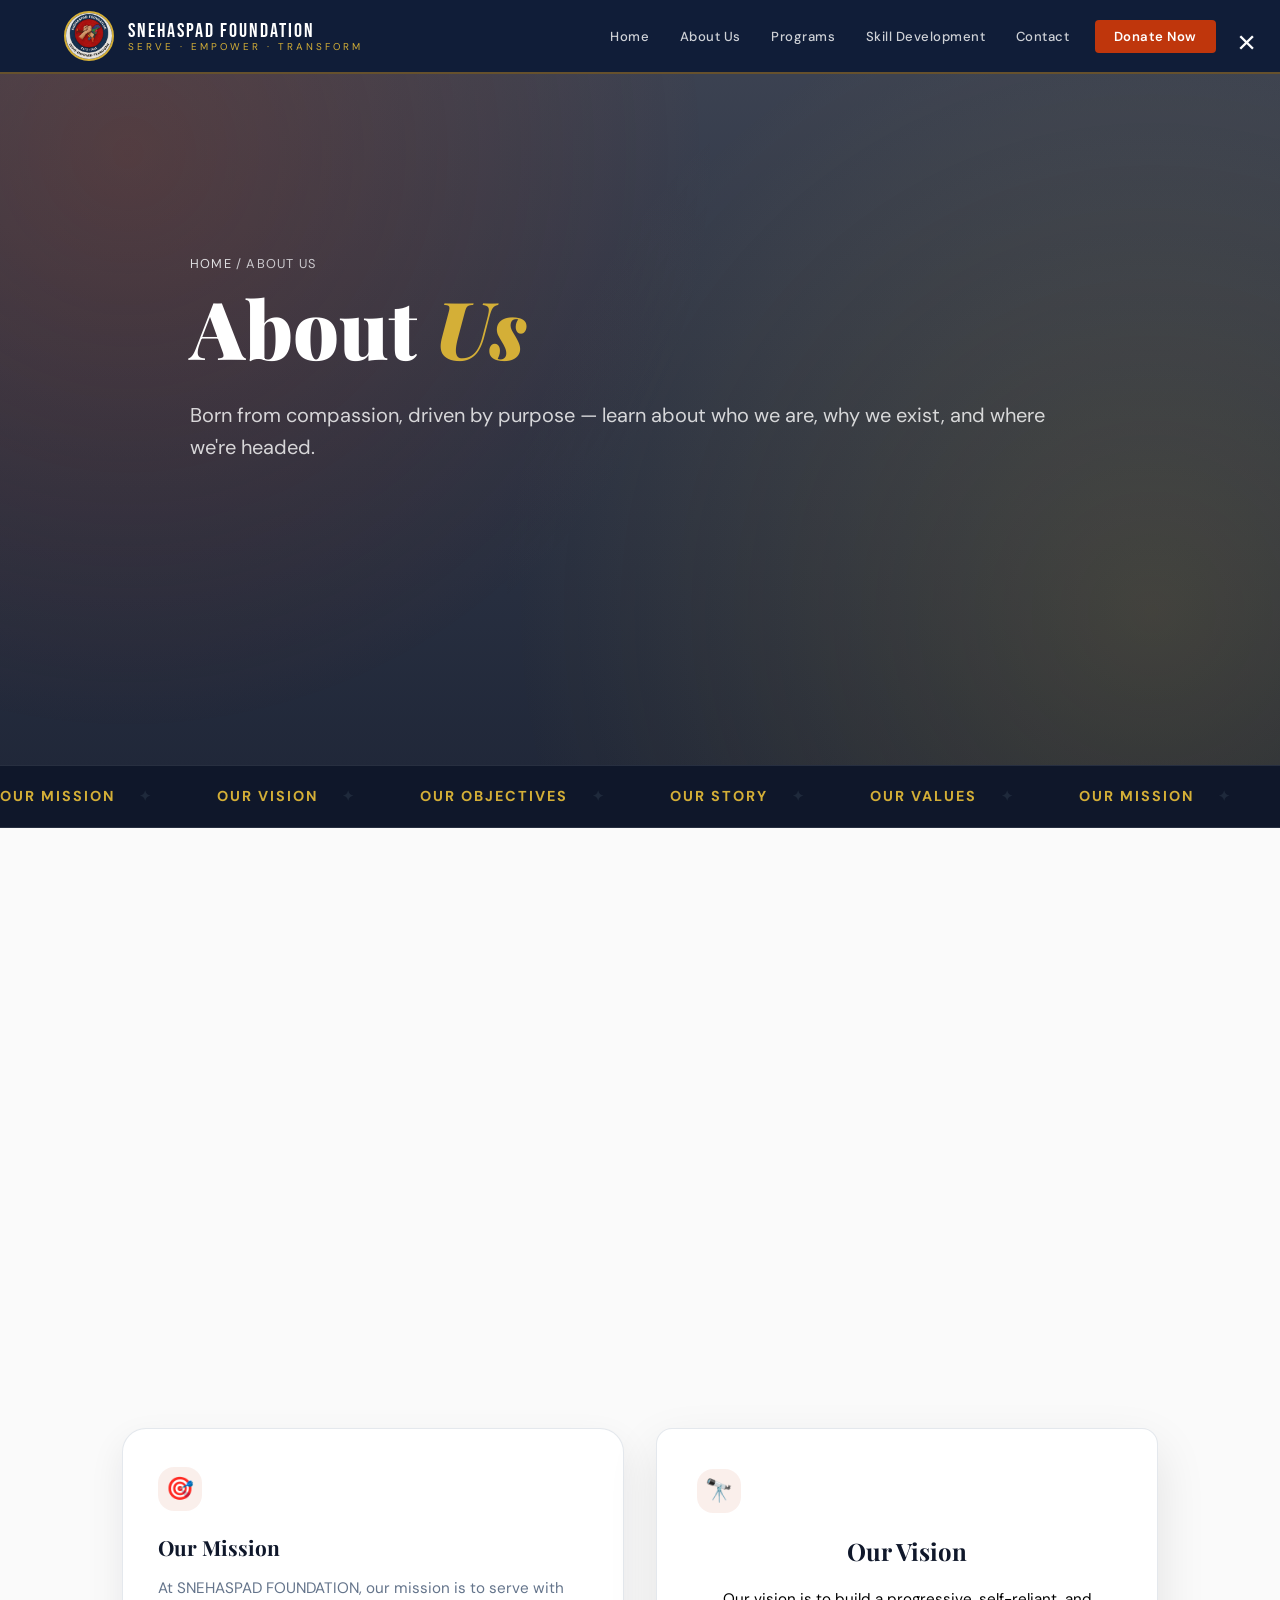
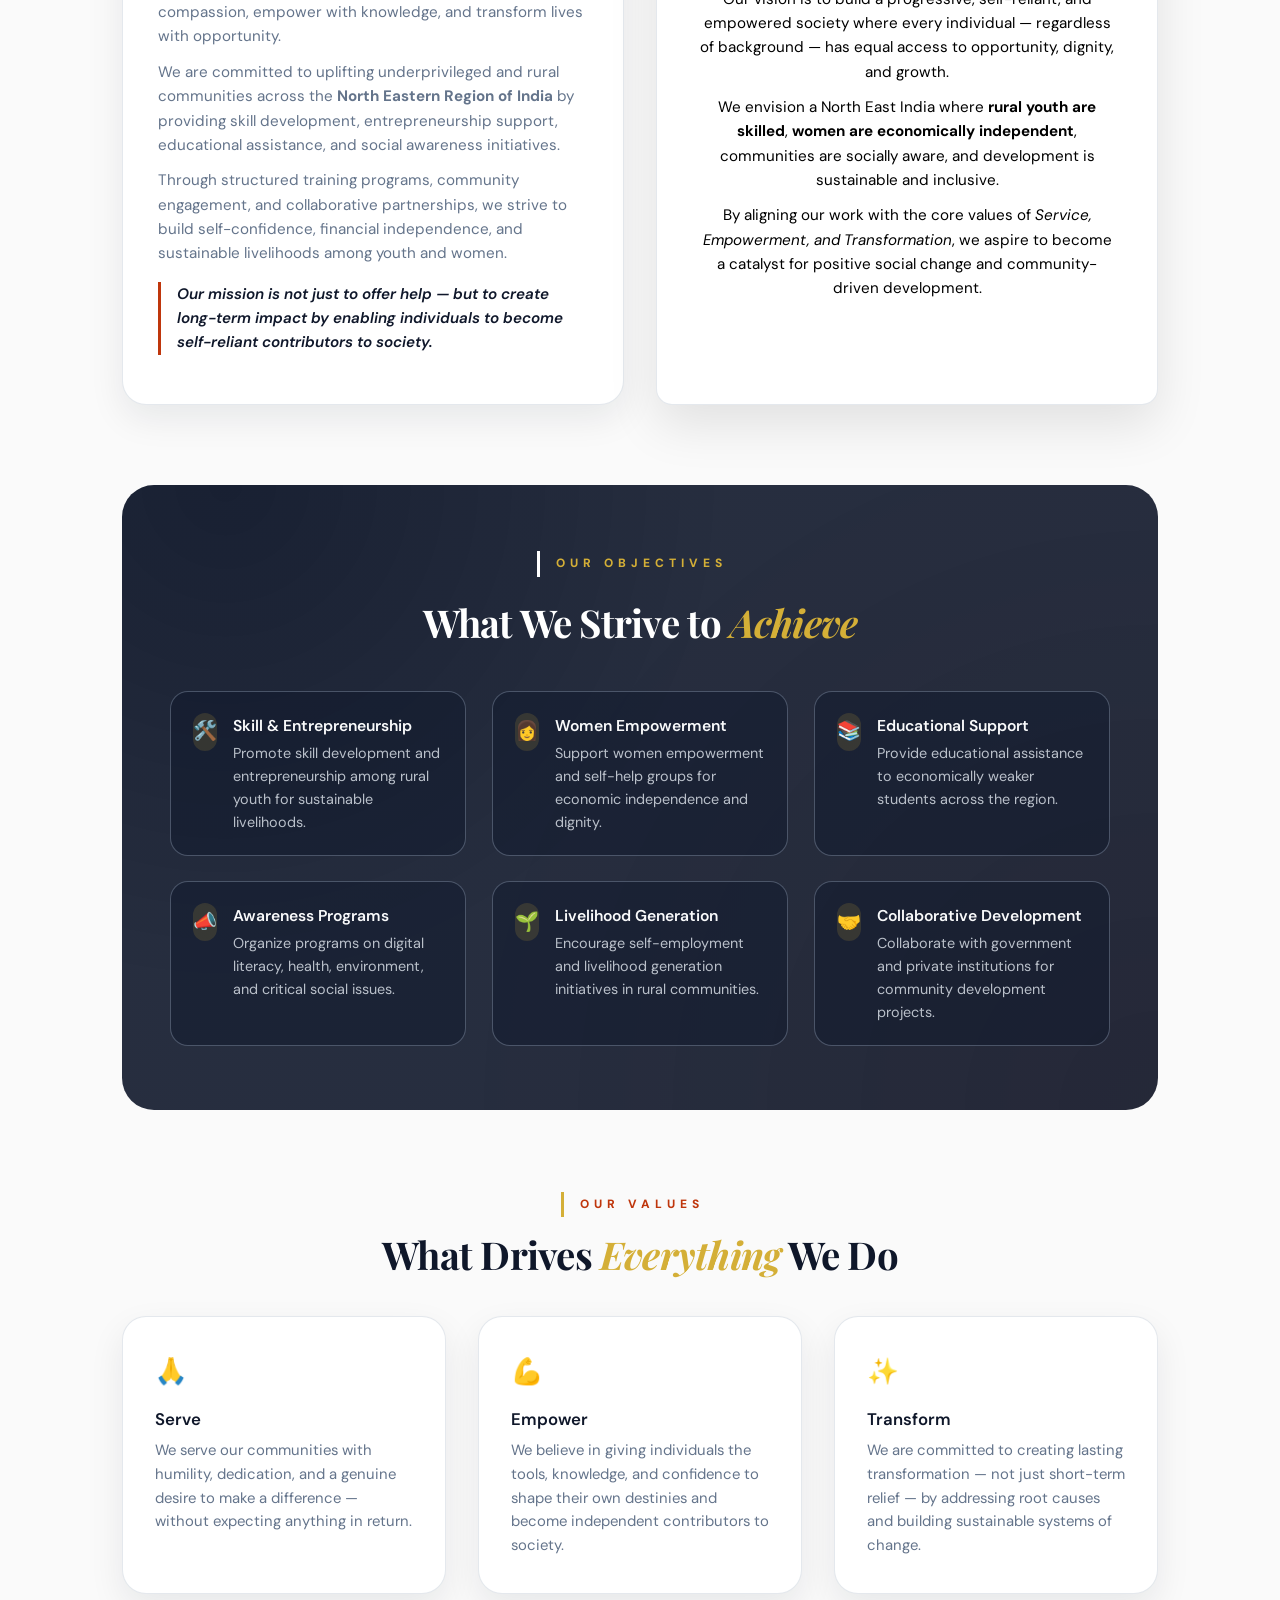
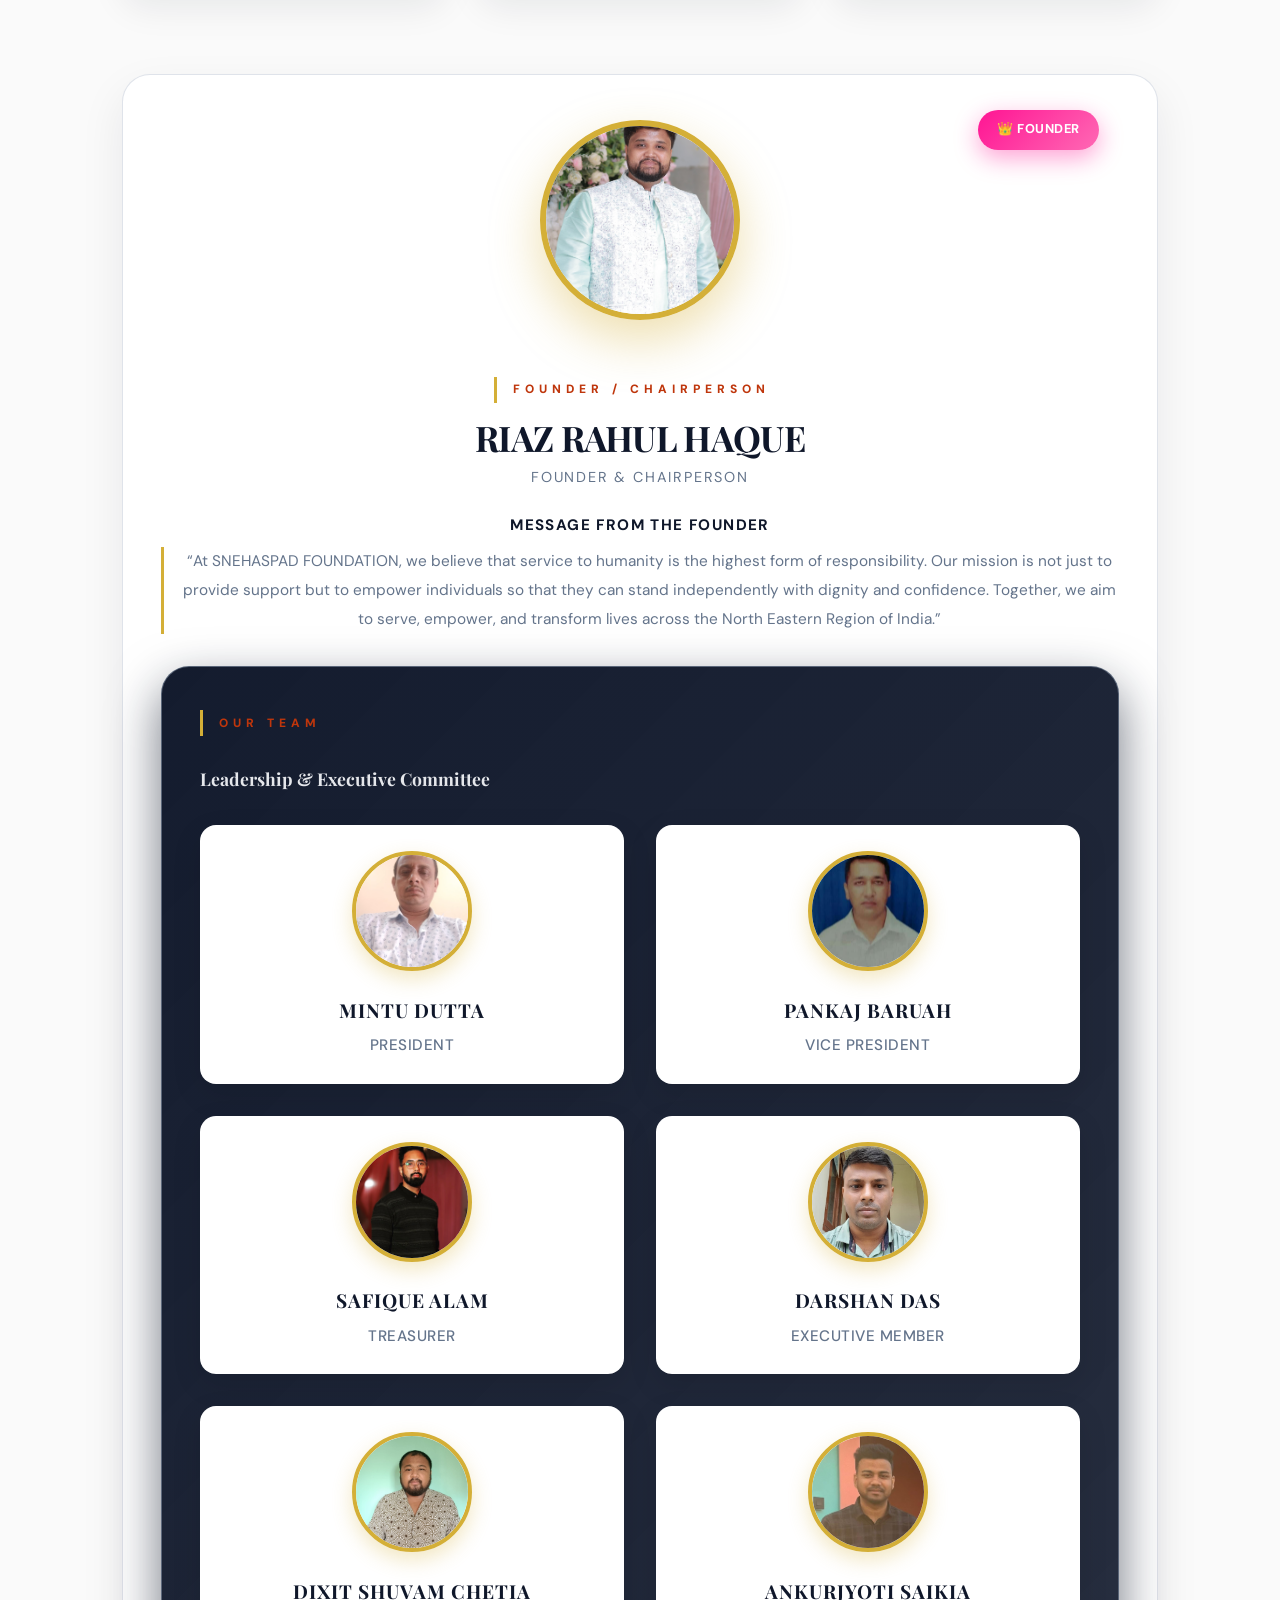
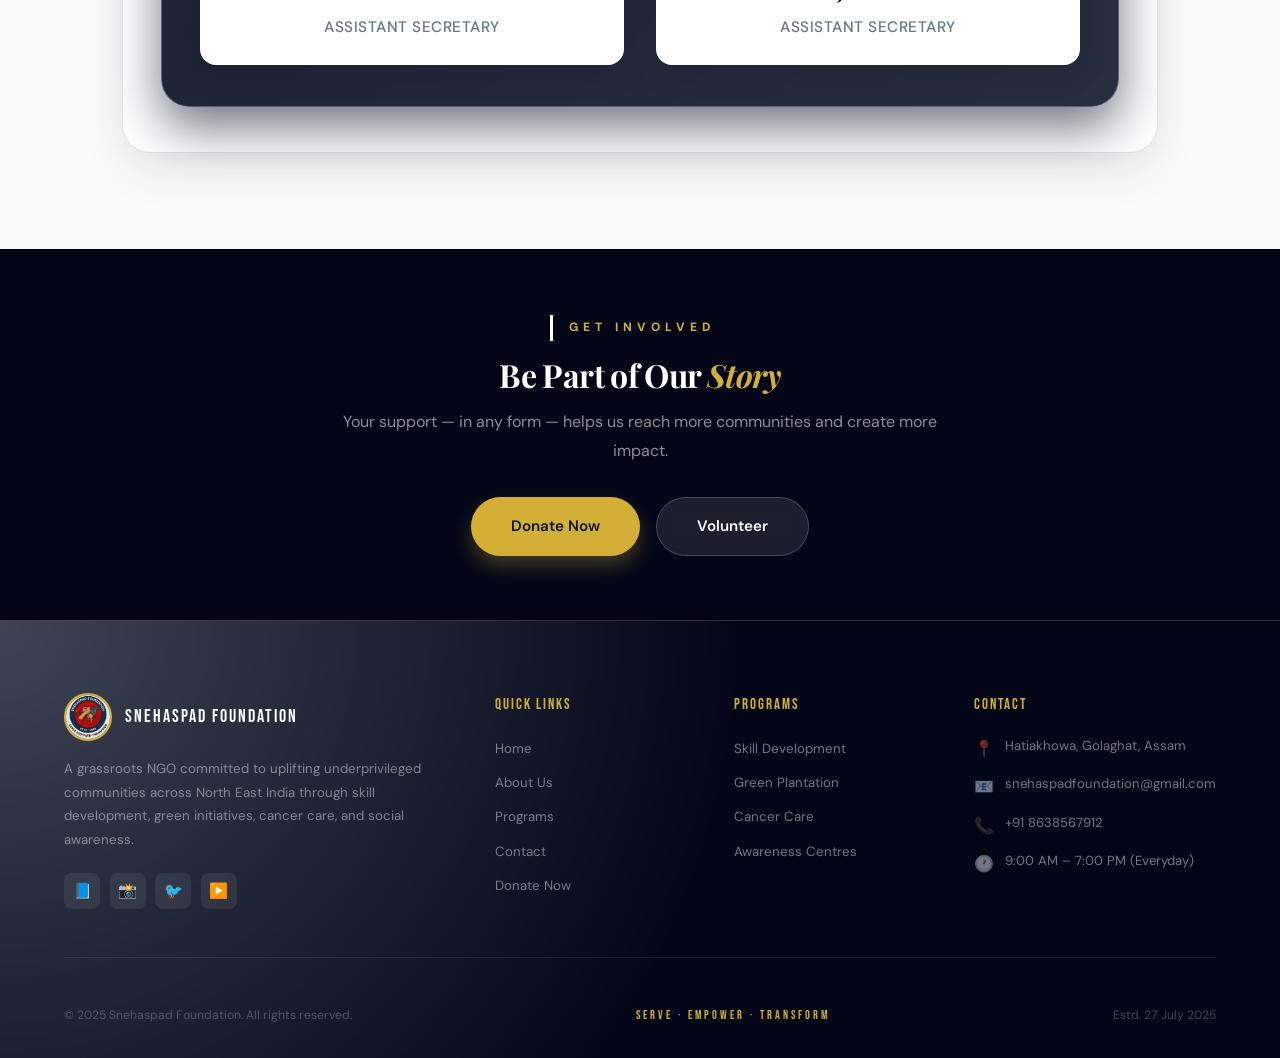
==== about.html @ 02a22920 "final" ====
<!DOCTYPE html>
<html lang="en">

<head>
  <meta charset="UTF-8">
  <meta name="viewport" content="width=device-width, initial-scale=1.0">
  <title>About Us — Snehaspad Foundation</title>
  <link rel="preconnect" href="https://fonts.googleapis.com">
  <link
    href="https://fonts.googleapis.com/css2?family=Playfair+Display:ital,wght@0,400;0,700;0,900;1,400;1,700&family=DM+Sans:wght@300;400;500;600;700&family=Bebas+Neue&display=swap"
    rel="stylesheet">
  <link rel="stylesheet" href="style.css">
  <link rel="stylesheet" href="about.css">
</head>

<body class="about-page">

  <nav class="navbar">
    <a href="index.html" class="nav-brand">
      <img class="nav-logo"
        src="[data-uri]"
        alt="Snehaspad">
      <div class="nav-name">
        <span class="nav-name-main">Snehaspad Foundation</span>
        <span class="nav-name-sub">Serve · Empower · Transform</span>
      </div>
    </a>
    <ul class="nav-links">
      <button class="nav-close"
        style="background:none;border:none;color:white;font-size:2rem;position:absolute;top:1.5rem;right:1.5rem;cursor:pointer;">&times;</button>
      <li><a href="index.html">Home</a></li>
      <li><a href="about.html">About Us</a></li>
      <li><a href="programs.html">Programs</a></li>
      <li><a href="skill-enhancements.html">Skill Development</a></li>
      <li><a href="contact.html">Contact</a></li>
      <li><a href="donate.html" class="nav-cta">Donate Now</a></li>
    </ul>
    <button class="nav-toggle" aria-label="Menu">
      <span></span><span></span><span></span>
    </button>
  </nav>

  <!-- PAGE HERO -->
  <section class="page-hero">
    <div class="page-hero-pattern"></div>
    <div class="page-hero-inner">
      <div class="page-hero-breadcrumb"><a href="index.html">Home</a> / About Us</div>
      <h1>About <em>Us</em></h1>
      <p class="page-hero-sub">Born from compassion, driven by purpose — learn about who we are, why we exist, and where
        we're headed.</p>
    </div>
  </section>

  <!-- MARQUEE -->
  <div class="marquee-strip">
    <div class="marquee-track">
      <span class="marquee-item">Our Mission</span>
      <span class="marquee-item">Our Vision</span>
      <span class="marquee-item">Our Objectives</span>
      <span class="marquee-item">Our Story</span>
      <span class="marquee-item">Our Values</span>
      <span class="marquee-item">Our Mission</span>
      <span class="marquee-item">Our Vision</span>
      <span class="marquee-item">Our Objectives</span>
      <span class="marquee-item">Our Story</span>
      <span class="marquee-item">Our Values</span>
    </div>
  </div>

  <!-- MAIN CONTENT -->
  <section class="section-pad">
    <div class="container">

      <!-- OUR STORY -->
      <div class="story-banner reveal" id="story">
        <div>
          <img class="story-logo"
            src="[data-uri]"
            alt="Snehaspad Foundation">
          <div class="story-est">EST. 27 JULY 2025</div>
        </div>
        <div class="story-content">
          <h3>🔹 OUR STORY</h3>
          <p>SNEHASPAD FOUNDATION was established on <strong style="color:var(--gold);">27th July 2025</strong> with a
            vision to create meaningful change in society. It was founded with the belief that true development begins
            at the grassroots level.</p>
          <p>Seeing the challenges faced by rural youth, women, and economically weaker communities in the North Eastern
            Region, the foundation was formed to bridge the gap between opportunity and accessibility.</p>
          <p>The organization began its journey with small awareness programs and community engagement initiatives and
            is steadily expanding towards skill development and employment generation projects across the region.</p>
        </div>
      </div>

      <!-- MISSION + VISION -->
      <div class="mission-vision-grid reveal" id="mission">
        <div class="mv-card">
          <div class="mv-card-icon">🎯</div>
          <h3>Our Mission</h3>
          <p>At SNEHASPAD FOUNDATION, our mission is to serve with compassion, empower with knowledge, and transform
            lives with opportunity.</p>
          <p>We are committed to uplifting underprivileged and rural communities across the <strong>North Eastern Region
              of India</strong> by providing skill development, entrepreneurship support, educational assistance, and
            social awareness initiatives.</p>
          <p>Through structured training programs, community engagement, and collaborative partnerships, we strive to
            build self-confidence, financial independence, and sustainable livelihoods among youth and women.</p>
          <p
            style="font-style:italic; color:var(--navy); font-weight:600; border-left:3px solid var(--red); padding-left:1rem; margin-top:1rem;">
            Our mission is not just to offer help — but to create long-term impact by enabling individuals to become
            self-reliant contributors to society.</p>
        </div>
        <div class="mv-card vision-card" id="vision">
          <div class="mv-card-icon">🔭</div>
          <h3>Our Vision</h3>
          <p>Our vision is to build a progressive, self-reliant, and empowered society where every individual —
            regardless of background — has equal access to opportunity, dignity, and growth.</p>
          <p>We envision a North East India where <strong>rural youth are skilled</strong>, <strong>women are
              economically independent</strong>, communities are socially aware, and development is sustainable and
            inclusive.</p>
          <p>By aligning our work with the core values of <em>Service, Empowerment, and Transformation</em>, we aspire
            to become a catalyst for positive social change and community-driven development.</p>
        </div>
      </div>

      <!-- OBJECTIVES -->
      <div class="objectives-section reveal" id="objectives">
        <div class="text-center" style="margin-bottom:0.5rem;">
          <div class="section-tag light" style="display:inline-block;">Our Objectives</div>
        </div>
        <h2 class="section-title light text-center" style="font-size:clamp(1.8rem,3vw,2.4rem);">What We Strive to
          <em>Achieve</em></h2>
        <div class="objectives-grid stagger">
          <div class="obj-item">
            <div class="obj-icon">🛠️</div>
            <div>
              <div class="obj-title">Skill &amp; Entrepreneurship</div>
              <div class="obj-desc">Promote skill development and entrepreneurship among rural youth for sustainable
                livelihoods.</div>
            </div>
          </div>
          <div class="obj-item">
            <div class="obj-icon">👩</div>
            <div>
              <div class="obj-title">Women Empowerment</div>
              <div class="obj-desc">Support women empowerment and self-help groups for economic independence and
                dignity.</div>
            </div>
          </div>
          <div class="obj-item">
            <div class="obj-icon">📚</div>
            <div>
              <div class="obj-title">Educational Support</div>
              <div class="obj-desc">Provide educational assistance to economically weaker students across the region.
              </div>
            </div>
          </div>
          <div class="obj-item">
            <div class="obj-icon">📣</div>
            <div>
              <div class="obj-title">Awareness Programs</div>
              <div class="obj-desc">Organize programs on digital literacy, health, environment, and critical social
                issues.</div>
            </div>
          </div>
          <div class="obj-item">
            <div class="obj-icon">🌱</div>
            <div>
              <div class="obj-title">Livelihood Generation</div>
              <div class="obj-desc">Encourage self-employment and livelihood generation initiatives in rural
                communities.</div>
            </div>
          </div>
          <div class="obj-item">
            <div class="obj-icon">🤝</div>
            <div>
              <div class="obj-title">Collaborative Development</div>
              <div class="obj-desc">Collaborate with government and private institutions for community development
                projects.</div>
            </div>
          </div>
        </div>
      </div>

      <!-- CORE VALUES -->
      <div class="reveal">
        <div class="text-center" style="margin-bottom:2.5rem;">
          <div class="section-tag" style="display:inline-block;">Our Values</div>
          <h2 class="section-title" style="font-size:clamp(1.8rem,3vw,2.4rem);">What Drives <em>Everything</em> We Do
          </h2>
        </div>
        <div class="values-row stagger">
          <div class="value-card">
            <div class="value-icon">🙏</div>
            <div class="value-name">Serve</div>
            <div class="value-desc">We serve our communities with humility, dedication, and a genuine desire to make a
              difference — without expecting anything in return.</div>
          </div>
          <div class="value-card">
            <div class="value-icon">💪</div>
            <div class="value-name">Empower</div>
            <div class="value-desc">We believe in giving individuals the tools, knowledge, and confidence to shape their
              own destinies and become independent contributors to society.</div>
          </div>
          <div class="value-card">
            <div class="value-icon">✨</div>
            <div class="value-name">Transform</div>
            <div class="value-desc">We are committed to creating lasting transformation — not just short-term relief —
              by addressing root causes and building sustainable systems of change.</div>
          </div>
        </div>
      </div>

      <!-- LEADERSHIP -->
      <div class="leadership-section reveal" id="leadership">
        <div class="leadership-grid">
          <div class="founder-card">
            <div class="founder-image-container">
              <img src="members/RIAZ RAHUL HAQUE.jpeg" alt="RIAZ RAHUL HAQUE" class="founder-image">
              <div class="founder-badge">👑 Founder</div>
            </div>
            <div class="founder-content">
            <div class="section-tag" style="display:inline-block;">Founder / Chairperson</div>
            <h2 class="section-title" style="font-size:clamp(1.6rem,3vw,2.2rem); margin-bottom:0.5rem;">RIAZ RAHUL HAQUE
            </h2>
            <p class="founder-role">Founder &amp; Chairperson</p>
            <div class="founder-message-title">Message from the Founder</div>
            <p class="founder-message">“At SNEHASPAD FOUNDATION, we believe that service to humanity is the highest form
              of responsibility. Our mission is not just to provide support but to empower individuals so that they can
              stand independently with dignity and confidence. Together, we aim to serve, empower, and transform lives
              across the North Eastern Region of India.”</p>
          </div>
          <div class="team-card">
            <div class="section-tag" style="display:inline-block;">Our Team</div>
            <h3 class="team-title">Leadership &amp; Executive Committee</h3>
            <div class="team-grid">
              <div class="team-member">
                <img src="members/MINTU DUTTA (PRESIDENT) (1).png" alt="MINTU DUTTA" class="team-photo">
                <div class="team-info">
                  <span class="team-name">MINTU DUTTA</span>
                  <span class="team-role">President</span>
                </div>
              </div>
              <div class="team-member">
                <img src="members/PANKAJ BARUAH (VICE - PRESIDENT) (2).png" alt="PANKAJ BARUAH" class="team-photo">
                <div class="team-info">
                  <span class="team-name">PANKAJ BARUAH</span>
                  <span class="team-role">Vice President</span>
                </div>
              </div>
              <div class="team-member">
                <img src="members/SAFIQUE ALAM.jpeg" alt="SAFIQUE ALAM" class="team-photo">
                <div class="team-info">
                  <span class="team-name">SAFIQUE ALAM</span>
                  <span class="team-role">Treasurer</span>
                </div>
              </div>
              <div class="team-member">
                <img src="members/DARSHAN DAS (EXECUTIVE MEMBER).png" alt="DARSHAN DAS" class="team-photo">
                <div class="team-info">
                  <span class="team-name">DARSHAN DAS</span>
                  <span class="team-role">Executive Member</span>
                </div>
              </div>
              <div class="team-member">
                <img src="members/DIXIT SUBHAM CHETIA (ASST. MANAGER) (1).png" alt="DIXIT SHUVAM CHETIA" class="team-photo">
                <div class="team-info">
                  <span class="team-name">DIXIT SHUVAM CHETIA</span>
                  <span class="team-role">Assistant Secretary</span>
                </div>
              </div>
              <div class="team-member">
                <img src="members/ANKUR JYOTI SAIKIA (ASST. MANAGER) (1).png" alt="ANKURJYOTI SAIKIA" class="team-photo">
                <div class="team-info">
                  <span class="team-name">ANKURJYOTI SAIKIA</span>
                  <span class="team-role">Assistant Secretary</span>
                </div>
              </div>
            </div>
          </div>
        </div>
      </div>

    </div>
  </section>

  <!-- CTA -->
  <section style="padding:4rem 5%; background:var(--navy-dark); text-align:center;">
    <div style="max-width:600px; margin:0 auto;">
      <div class="section-tag light" style="display:inline-block;">Get Involved</div>
      <h2 class="section-title light" style="font-size:2rem; margin-bottom:1rem;">Be Part of Our <em>Story</em></h2>
      <p style="color:rgba(255,255,255,0.55); margin-bottom:2rem; line-height:1.8;">Your support — in any form — helps
        us reach more communities and create more impact.</p>
      <div style="display:flex; gap:1rem; justify-content:center; flex-wrap:wrap;">
        <a href="donate.html" class="btn btn-gold">Donate Now</a>
        <a href="contact.html" class="btn btn-outline-light">Volunteer</a>
      </div>
    </div>
  </section>

  <footer class="footer">
    <div class="footer-top">
      <div class="footer-brand">
        <div class="footer-logo-row">
          <img class="footer-logo"
            src="[data-uri]"
            alt="Snehaspad">
          <span class="footer-brand-name">Snehaspad Foundation</span>
        </div>
        <p class="footer-desc">A grassroots NGO committed to uplifting underprivileged communities across North East
          India through skill development, green initiatives, cancer care, and social awareness.</p>
        <div class="footer-socials">
          <a href="#" class="social-btn">📘</a>
          <a href="#" class="social-btn">📸</a>
          <a href="#" class="social-btn">🐦</a>
          <a href="#" class="social-btn">▶️</a>
        </div>
      </div>
      <div>
        <div class="footer-col-title">Quick Links</div>
        <ul class="footer-links">
          <li><a href="index.html">Home</a></li>
          <li><a href="about.html">About Us</a></li>
          <li><a href="programs.html">Programs</a></li>
          <li><a href="contact.html">Contact</a></li>
          <li><a href="donate.html">Donate Now</a></li>
        </ul>
      </div>
      <div>
        <div class="footer-col-title">Programs</div>
        <ul class="footer-links">
          <li><a href="programs.html">Skill Development</a></li>
          <li><a href="programs.html">Green Plantation</a></li>
          <li><a href="programs.html">Cancer Care</a></li>
          <li><a href="programs.html">Awareness Centres</a></li>
        </ul>
      </div>
      <div>
        <div class="footer-col-title">Contact</div>
        <div class="footer-contact-row"><span>📍</span><span>Hatiakhowa, Golaghat, Assam</span></div>
        <div class="footer-contact-row"><span>📧</span><span>snehaspadfoundation@gmail.com</span></div>
        <div class="footer-contact-row"><span>📞</span><span>+91 8638567912</span></div>
        <div class="footer-contact-row"><span>🕐</span><span>9:00 AM – 7:00 PM (Everyday)</span></div>
      </div>
    </div>
    <div class="footer-bottom">
      <span>© 2025 Snehaspad Foundation. All rights reserved.</span>
      <span class="footer-motto">Serve · Empower · Transform</span>
      <span>Estd. 27 July 2025</span>
    </div>
  </footer>

  <script src="main.js"></script>
</body>

</html>
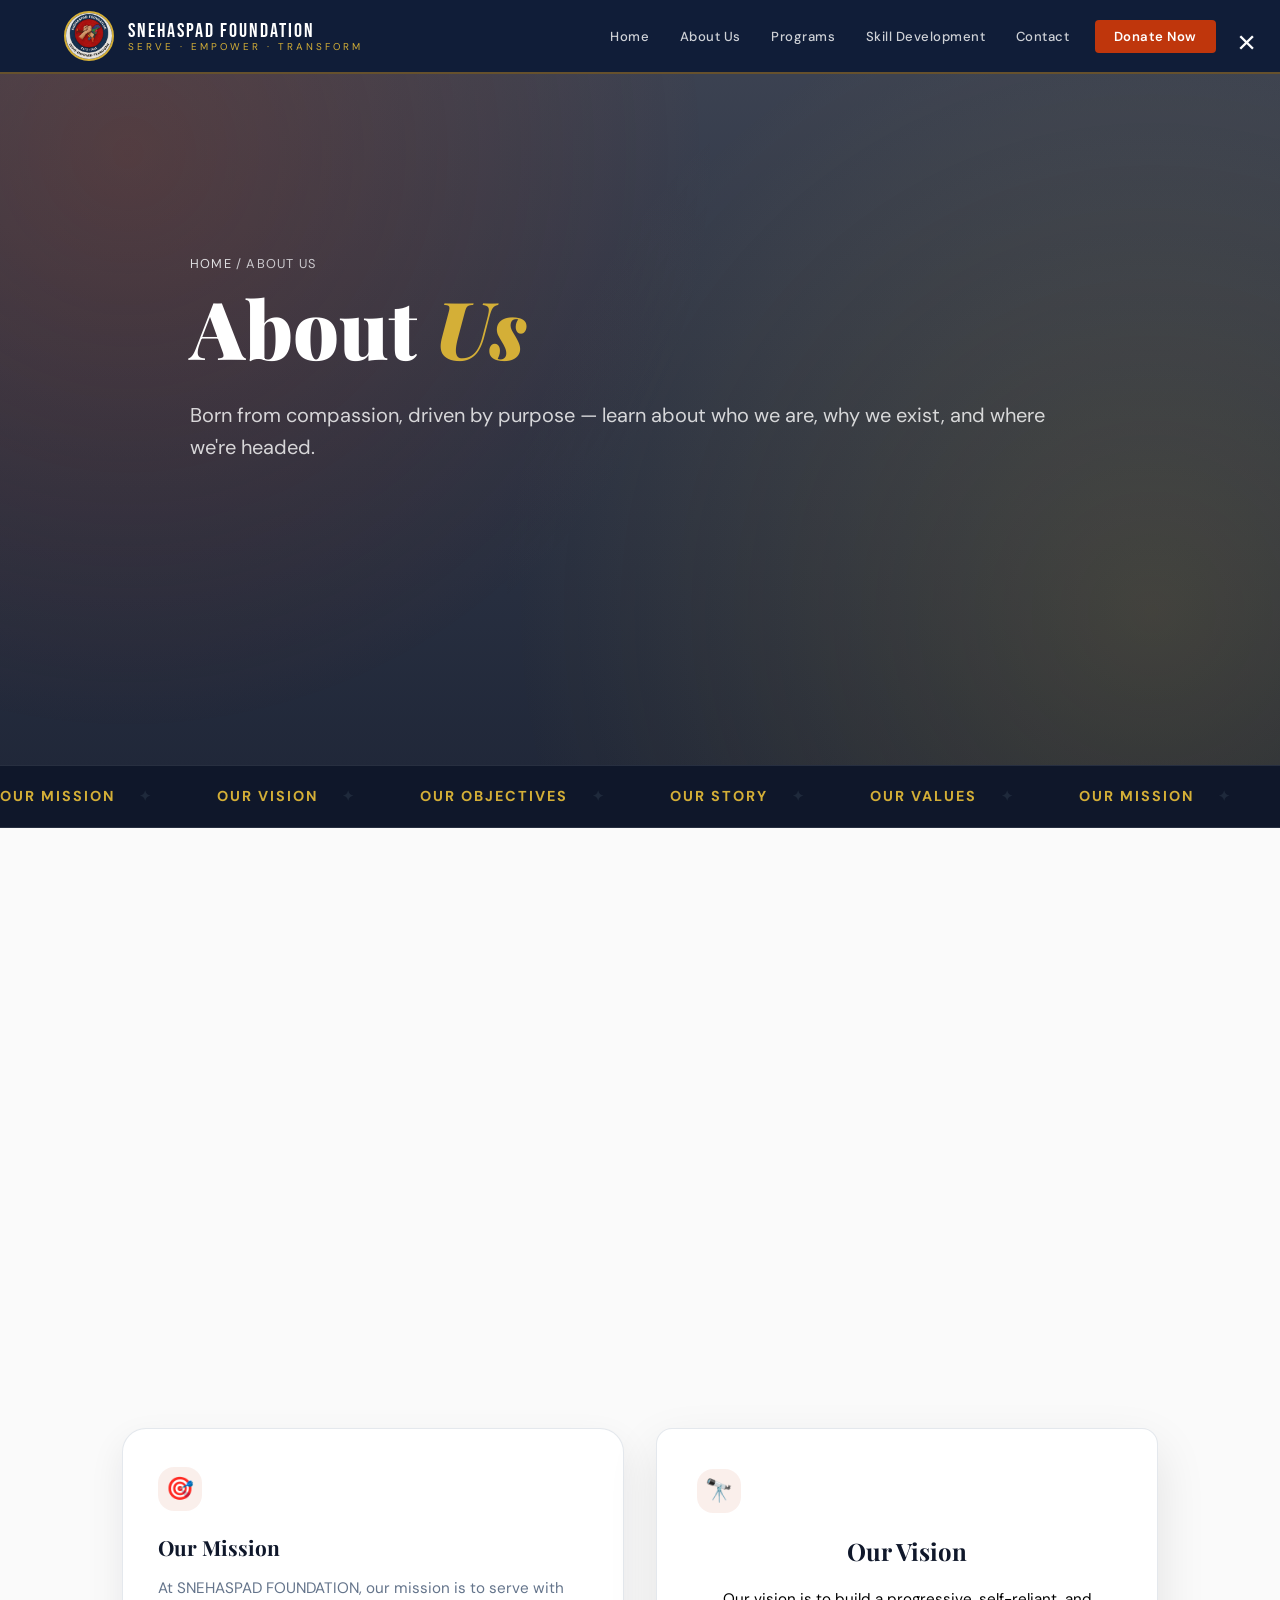
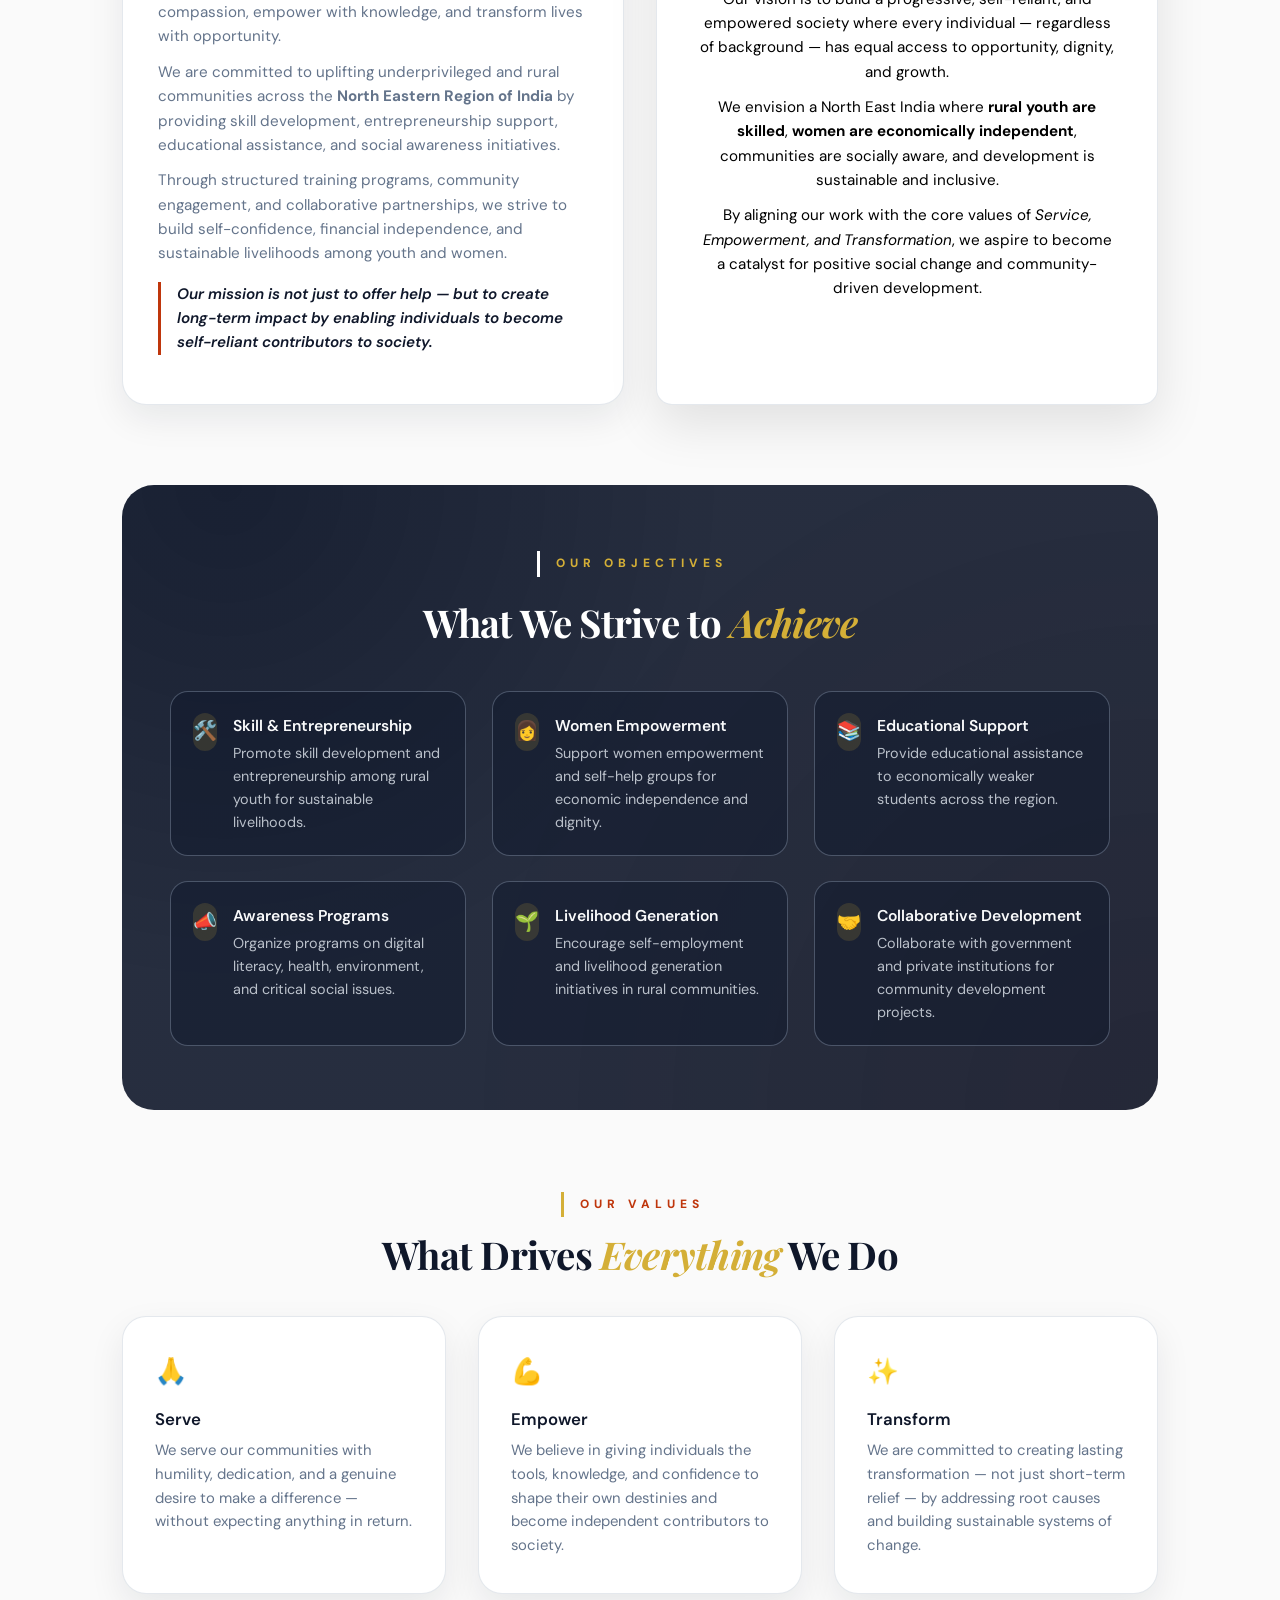
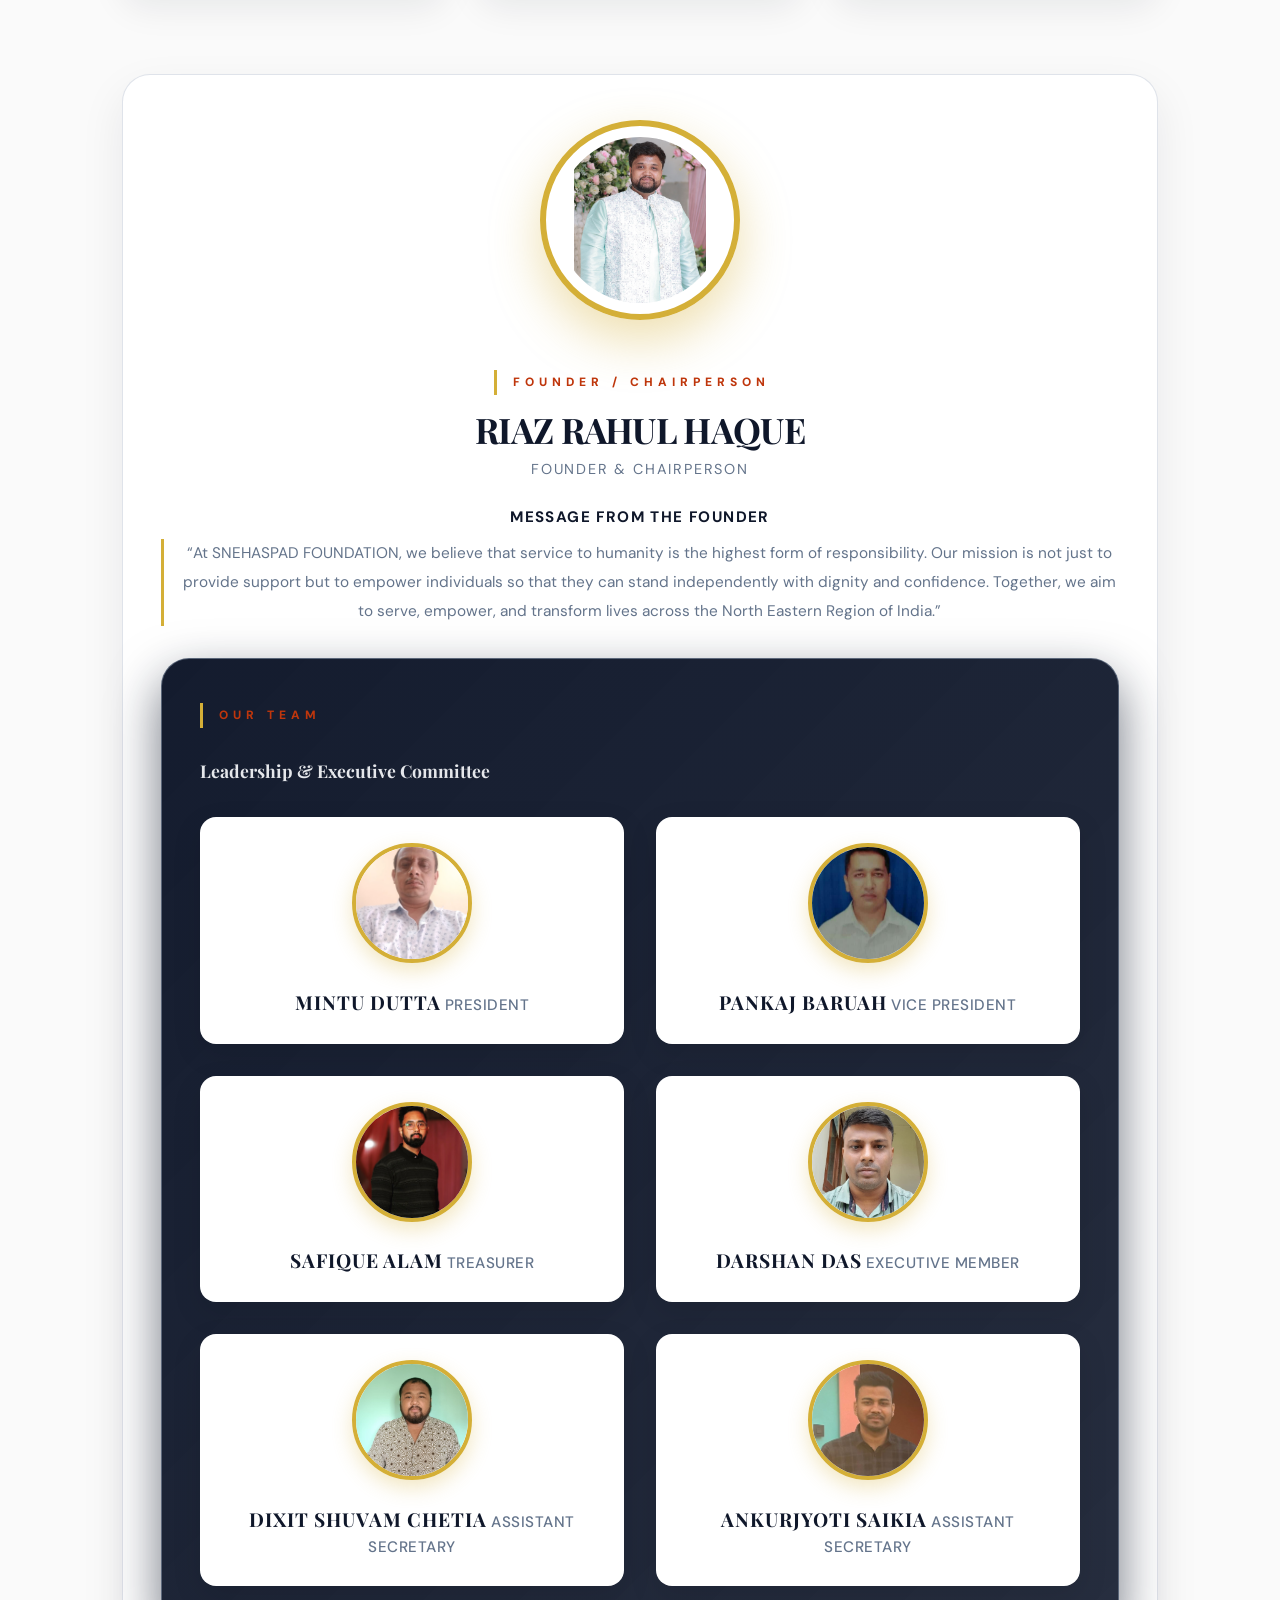
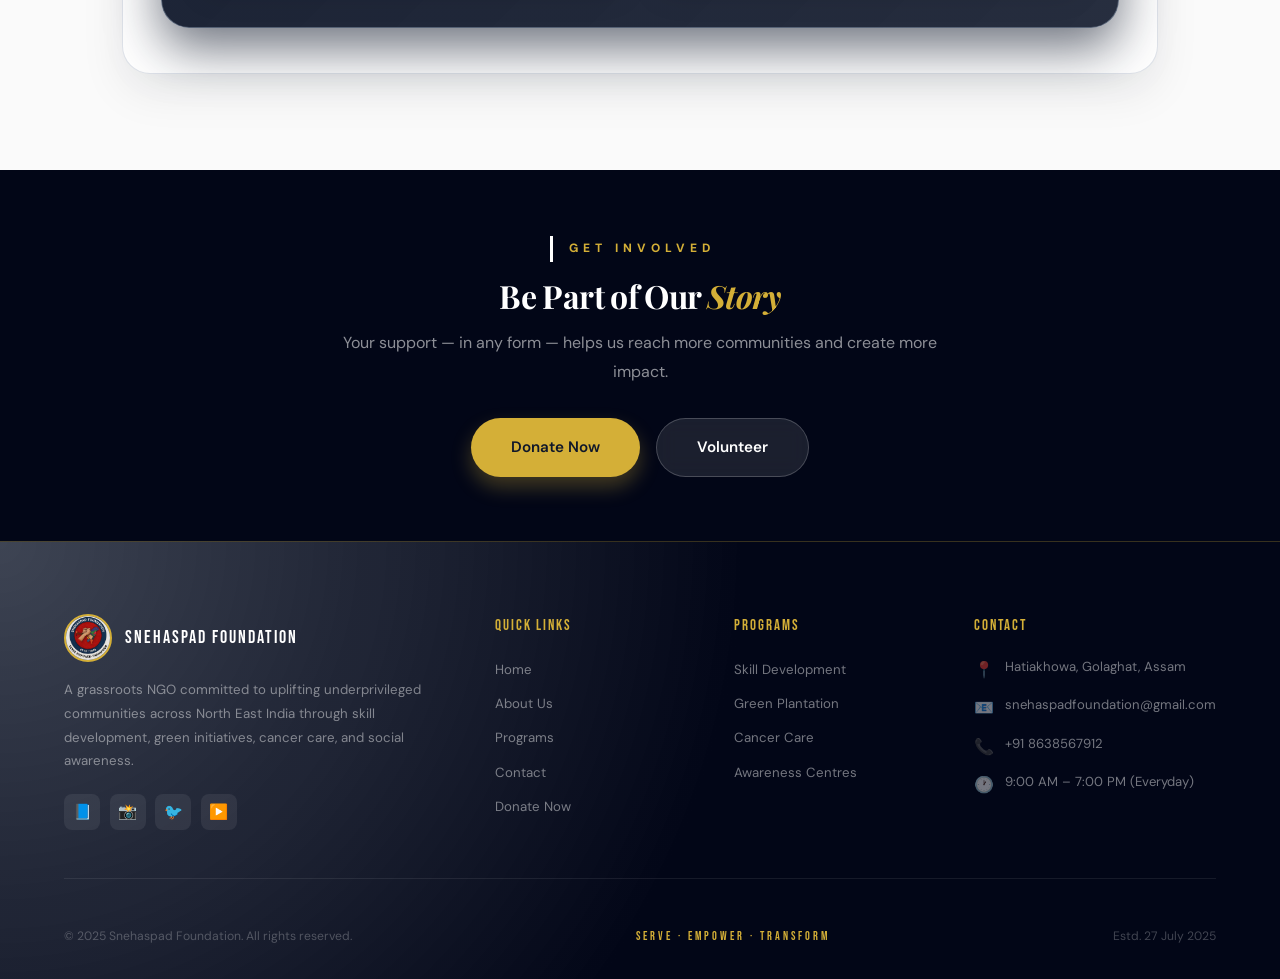
==== commit 863ee951: "final 2" ====
--- a/about.html
+++ b/about.html
@@ -215,7 +215,6 @@
           <div class="founder-card">
             <div class="founder-image-container">
               <img src="members/RIAZ RAHUL HAQUE.jpeg" alt="RIAZ RAHUL HAQUE" class="founder-image">
-              <div class="founder-badge">👑 Founder</div>
             </div>
             <div class="founder-content">
             <div class="section-tag" style="display:inline-block;">Founder / Chairperson</div>
--- a/style.css
+++ b/style.css
@@ -2243,6 +2243,10 @@
   display: grid;
   grid-template-columns: repeat(auto-fit, minmax(300px, 1fr));
   gap: 1.5rem;
+  /* Always visible — do NOT hide this container with reveal animation */
+  opacity: 1 !important;
+  transform: none !important;
+  visibility: visible !important;
 }
 
 .gallery-item {
@@ -2251,9 +2255,12 @@
   overflow: hidden;
   background: white;
   box-shadow: 0 8px 25px rgba(0, 0, 0, 0.1);
-  transition: all 0.3s ease;
+  transition: transform 0.3s ease, box-shadow 0.3s ease;
   cursor: pointer;
   aspect-ratio: 4/3;
+  /* Always visible — never hidden regardless of animate classes */
+  opacity: 1 !important;
+  visibility: visible !important;
 }
 
 .gallery-item:hover {
@@ -2534,16 +2541,28 @@
   opacity: 0.8;
 }
 
-/* Gallery Reveal Animation */
-.gallery-item.reveal {
-  opacity: 0;
-  transform: translateY(30px);
-  transition: all 0.6s ease;
-}
-
-.gallery-item.reveal.visible {
+/* Gallery Reveal Animation
+   Items are ALWAYS visible by default (opacity:1, no transform).
+   .gallery-animated adds a subtle entrance effect via IntersectionObserver.
+   This prevents the blank-gallery bug on mobile direct load. */
+.gallery-item {
   opacity: 1;
-  transform: translateY(0);
+  transform: none;
+}
+
+.gallery-item.gallery-animated {
+  animation: galleryPop 0.5s cubic-bezier(0.22, 1, 0.36, 1) both;
+}
+
+@keyframes galleryPop {
+  from {
+    opacity: 0.4;
+    transform: translateY(20px) scale(0.97);
+  }
+  to {
+    opacity: 1;
+    transform: translateY(0) scale(1);
+  }
 }
 
 /* FUTURE PLANS SECTION */
@@ -3763,17 +3782,24 @@
 
 .founder-image-container {
   position: relative;
-  text-align: center;
-  margin-bottom: 1rem;
-}
-
-.founder-image {
   width: 200px;
   height: 200px;
+  margin: 0 auto 1rem;
   border-radius: 50%;
-  object-fit: cover;
   border: 6px solid var(--gold);
+  overflow: hidden;
+  display: flex;
+  justify-content: center;
+  align-items: center;
   box-shadow: 0 20px 50px rgba(212, 175, 55, 0.4);
+}
+
+.founder-image {
+  width: 88%;
+  height: 88%;
+  border-radius: 50%;
+  object-fit: contain;
+  border: none;
   transition: transform 0.3s ease, box-shadow 0.3s ease;
 }
 
@@ -3784,16 +3810,20 @@
 
 .founder-badge {
   position: absolute;
-  top: -10px;
-  right: 20px;
+  top: 8px;
+  right: 8px;
   background: linear-gradient(135deg, #FF1493, #FF69B4);
   color: var(--white);
-  padding: 0.6rem 1.2rem;
-  border-radius: 30px;
-  font-size: 0.8rem;
+  padding: 0.4rem 0.9rem;
+  border-radius: 999px;
+  font-size: 0.72rem;
   font-weight: 700;
   text-transform: uppercase;
   letter-spacing: 0.5px;
+  white-space: nowrap;
+  max-width: 100px;
+  overflow: hidden;
+  text-overflow: ellipsis;
   box-shadow: 0 8px 25px rgba(255, 20, 147, 0.4);
   animation: pulse 2s infinite;
 }
@@ -3813,12 +3843,20 @@
 
 /* Responsive Founder Card */
 @media (max-width: 768px) {
+  .founder-image-container {
+    width: 170px;
+    height: 170px;
+  }
   .founder-image {
-    width: 150px;
-    height: 150px;
-  }
-  
+    width: 85%;
+    height: 85%;
+  }
   .founder-badge {
+    top: 6px;
+    right: 6px;
+    font-size: 0.64rem;
+    padding: 0.35rem 0.75rem;
+  }
     top: -5px;
     right: 10px;
     padding: 0.5rem 1rem;
@@ -3827,12 +3865,21 @@
 }
 
 @media (max-width: 480px) {
+  .founder-image-container {
+    width: 150px;
+    height: 150px;
+  }
   .founder-image {
-    width: 120px;
-    height: 120px;
-  }
-  
+    width: 85%;
+    height: 85%;
+  }
   .founder-badge {
+    top: 4px;
+    right: 4px;
+    font-size: 0.6rem;
+    padding: 0.3rem 0.7rem;
+    max-width: 90px;
+  }
     top: -5px;
     right: 5px;
     padding: 0.4rem 0.8rem;
